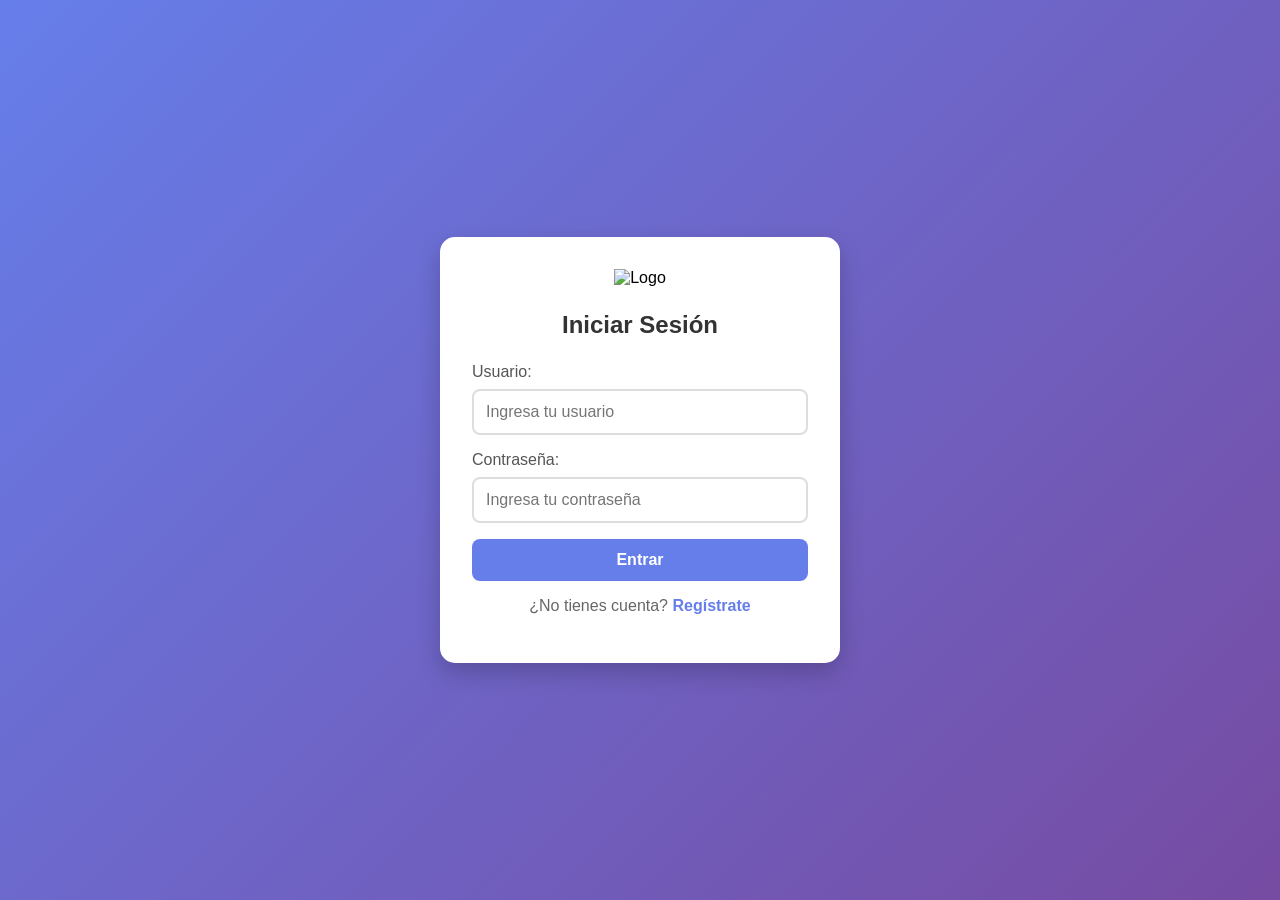
==== index.html @ 755e6944 "Add files via upload" ====
<!DOCTYPE html>
<html lang="es">
<head>
    <meta charset="UTF-8">
    <meta name="viewport" content="width=device-width, initial-scale=1.0">
    <title>Login y Registro - PAIT</title>
    <link rel="stylesheet" href="style.css">
</head>
<body class="login-page">
    <div class="contenedor">

        <div class="logo">
            <img src="img/foto.jpg" alt="Logo">
        </div>

        <div class="formulario" id="loginForm">
            <h2>Iniciar Sesión</h2>
            <form id="formLogin">
                <div class="campo">
                    <label for="loginUsuario">Usuario:</label>
                    <input type="text" id="loginUsuario" placeholder="Ingresa tu usuario">
                </div>
                <div class="campo">
                    <label for="loginPassword">Contraseña:</label>
                    <input type="password" id="loginPassword" placeholder="Ingresa tu contraseña">
                </div>
                <button type="submit">Entrar</button>
            </form>
            <p class="enlace">¿No tienes cuenta? <a href="#" id="mostrarRegistro">Regístrate</a></p>
            <p class="enlace"><a href="casco.html">
        </div>

        <div class="formulario oculto" id="registroForm">
            <h2>Registro</h2>
            <form id="formRegistro">
                <div class="campo">
                    <label for="regNombre">Nombre completo:</label>
                    <input type="text" id="regNombre" placeholder="Tu nombre">
                </div>
                <div class="campo">
                    <label for="regUsuario">Usuario:</label>
                    <input type="text" id="regUsuario" placeholder="Elige un usuario">
                </div>
                <div class="campo">
                    <label for="regPassword">Contraseña:</label>
                    <input type="password" id="regPassword" placeholder="Crea una contraseña">
                </div>
                <button type="submit">Registrarse</button>
            </form>
            <p class="enlace">¿Ya tienes cuenta? <a href="#" id="mostrarLogin">Inicia Sesión</a></p>
        </div>

    </div>

    <script src="script.js"></script>
</body>
</html>
---- style.css ----
* {
    margin: 0;
    padding: 0;
    box-sizing: border-box;
    font-family: 'Segoe UI', sans-serif;
}

.oculto {
    display: none;
}

body.login-page {
    background: linear-gradient(135deg, #667eea, #764ba2);
    min-height: 100vh;
    display: flex;
    justify-content: center;
    align-items: center;
}

.login-page .contenedor {
    background: white;
    padding: 2rem;
    border-radius: 15px;
    box-shadow: 0 10px 25px rgba(0,0,0,0.2);
    width: 100%;
    max-width: 400px;
}

.login-page .formulario h2 {
    text-align: center;
    margin-bottom: 1.5rem;
    color: #333;
}

.login-page .campo {
    margin-bottom: 1rem;
}

.login-page .campo label {
    display: block;
    margin-bottom: 0.5rem;
    color: #555;
    font-weight: 500;
}

.login-page .campo input {
    width: 100%;
    padding: 0.75rem;
    border: 2px solid #ddd;
    border-radius: 8px;
    font-size: 1rem;
    transition: border-color 0.3s;
}

.login-page .campo input:focus {
    border-color: #667eea;
    outline: none;
}

.login-page button {
    width: 100%;
    padding: 0.75rem;
    background: #667eea;
    color: white;
    border: none;
    border-radius: 8px;
    font-size: 1rem;
    font-weight: bold;
    cursor: pointer;
    transition: background 0.3s;
}

.login-page button:hover {
    background: #5a67d8;
}

.login-page .enlace {
    text-align: center;
    margin-top: 1rem;
    color: #666;
}

.login-page .enlace a {
    color: #667eea;
    text-decoration: none;
    font-weight: bold;
}

body.casco-page {
    background-color: #121212;
    color: #f0f0f0;
    transition: background-color 0.5s;
    min-height: 100vh;
}

.casco-page header {
    background-color: #1f1f1f;
    color: #00e5ff;
    padding: 1rem 2rem;
    border-bottom: 2px solid #00e5ff;
    display: flex;
    justify-content: space-between;
    align-items: center;
    flex-wrap: wrap;
    gap: 1rem;
}

.casco-page nav a {
    color: #00e5ff;
    margin-left: 1rem;
    text-decoration: none;
    font-weight: bold;
}

.casco-page nav a:hover {
    text-decoration: underline;
}

.casco-page main {
    padding: 2rem;
    max-width: 1000px;
    margin: 0 auto;
}

.casco-page section {
    margin-bottom: 2rem;
}

.casco-page h2 {
    color: #00e5ff;
    margin-bottom: 1rem;
}

.casco-page .datos {
    display: flex;
    gap: 1rem;
    flex-wrap: wrap;
    margin: 1rem 0;
}

.casco-page .dato {
    background-color: #1e1e1e;
    padding: 1rem 1.5rem;
    border-radius: 8px;
    border: 1px solid #333;
    min-width: 160px;
    text-align: center;
    transition: all 0.3s;
}

.casco-page .dato h3 {
    color: #b0b0b0;
    font-size: 0.9rem;
    margin-bottom: 0.5rem;
}

.casco-page .dato p {
    font-size: 1.5rem;
    font-weight: bold;
}

.casco-page #cajaCss.resaltado {
    background-color: #00e5ff;
    color: #000;
    font-size: 1.1rem;
    border-color: #fff;
    box-shadow: 0 0 20px #00e5ff;
    transform: scale(1.05);
}

.casco-page img {
    max-width: 100%;
    height: auto;
    border-radius: 8px;
    cursor: pointer;
    border: 2px solid #00e5ff;
}

.casco-page button {
    padding: 0.6rem 1.2rem;
    margin: 0.3rem;
    cursor: pointer;
    background-color: #00e5ff;
    color: #000;
    border: none;
    border-radius: 5px;
    font-weight: bold;
    transition: background 0.3s;
}

.casco-page button:hover {
    background-color: #00b8d4;
}

.casco-page footer {
    text-align: center;
    padding: 1rem;
    background-color: #1f1f1f;
    color: #00e5ff;
    border-top: 2px solid #00e5ff;
}

body.casco-page.fondo-scroll {
    background-color: #0a2a33;
}.login-page .logo {
    text-align: center;
    margin-bottom: 1.5rem;
}

.login-page .logo img {
    max-width: 120px;
    height: auto;
}
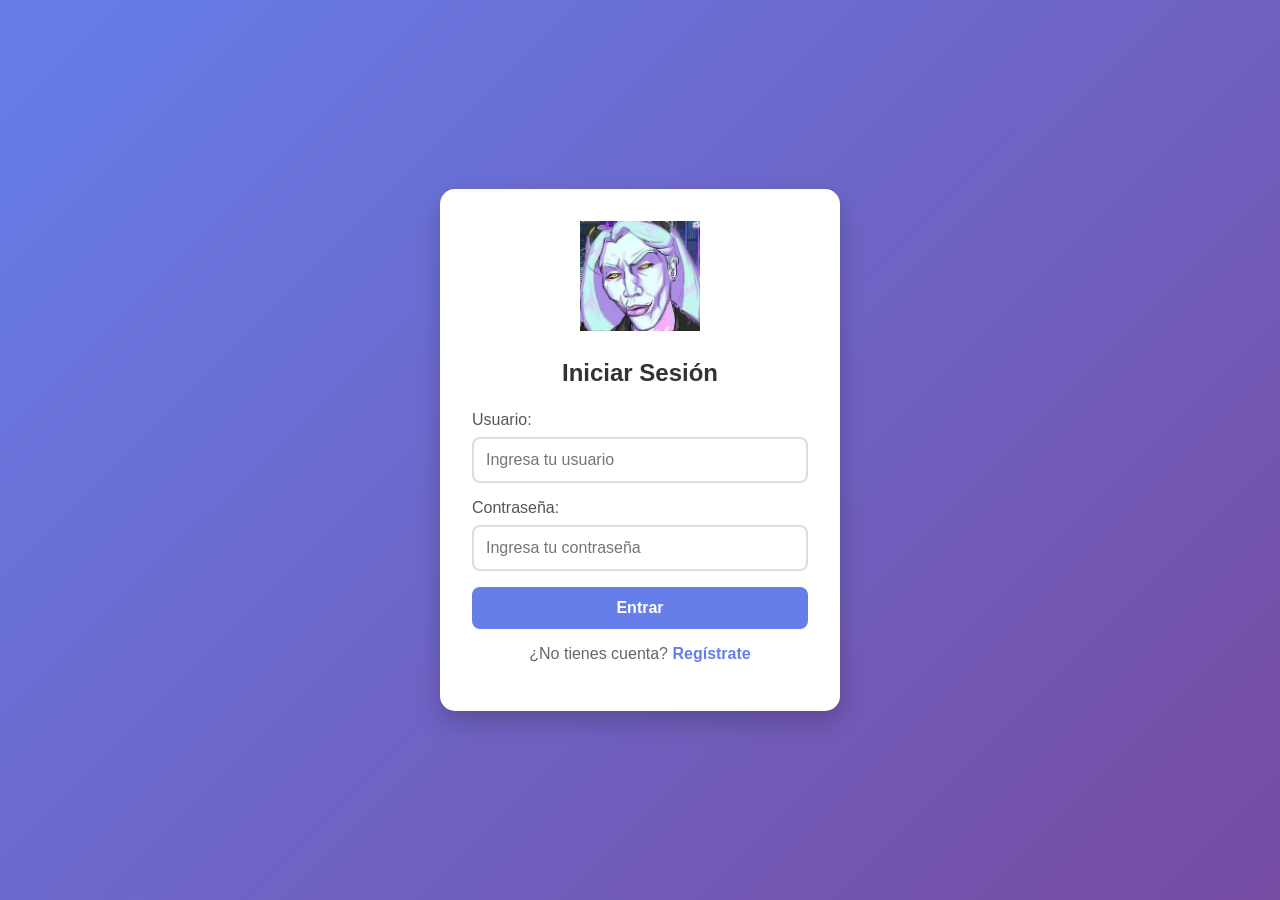
==== commit 998eb7a0: "Fix HTML structure and update image source" ====
--- a/index.html
+++ b/index.html
@@ -10,7 +10,7 @@
     <div class="contenedor">
 
         <div class="logo">
-            <img src="img/foto.jpg" alt="Logo">
+            <img src="foto.jpg" alt="Logo">
         </div>
 
         <div class="formulario" id="loginForm">
@@ -54,4 +54,4 @@
 
     <script src="script.js"></script>
 </body>
-</html>+</html>
